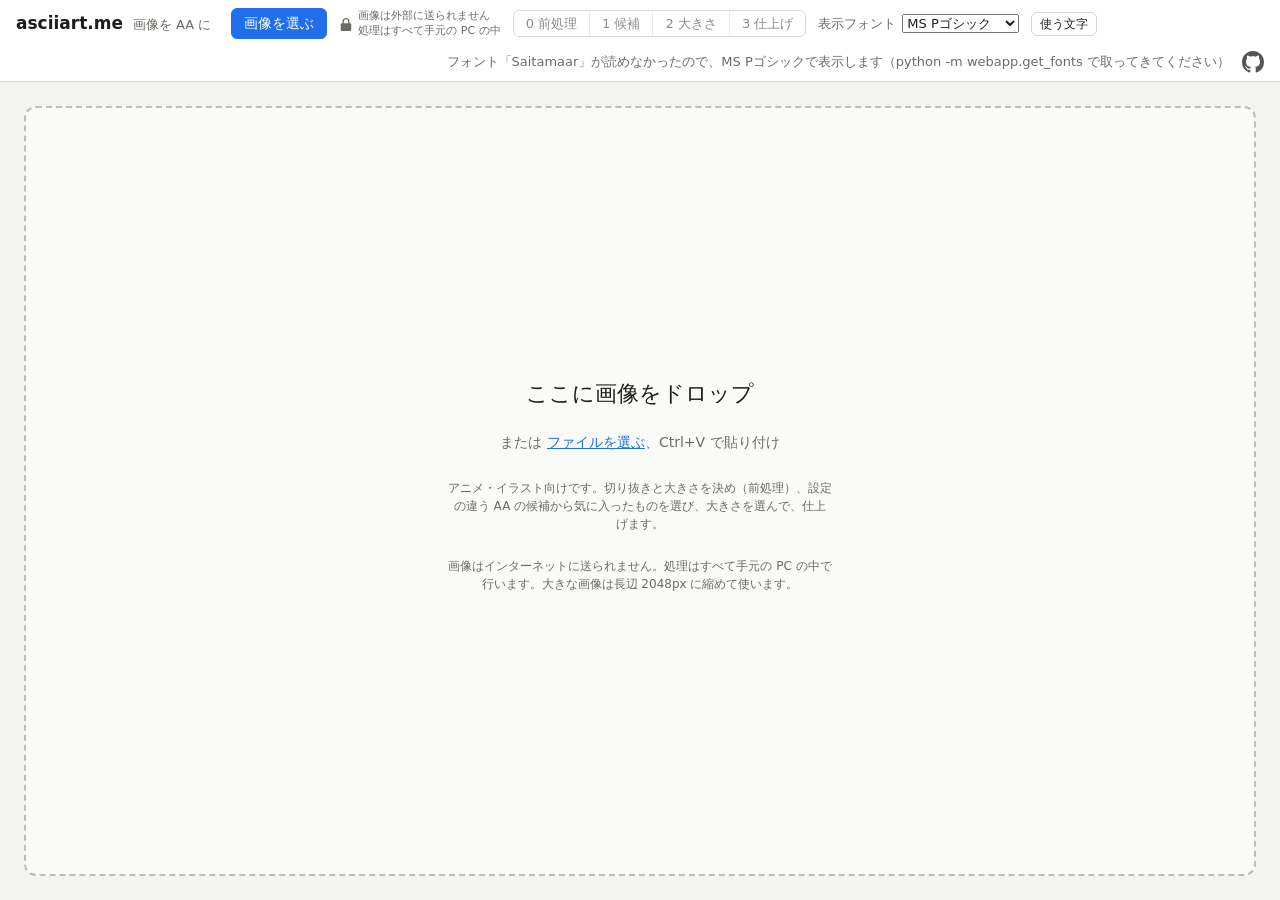
==== webapp/static/index.html @ 018ccbd8 "Add the web app and run the line-art models with ONNX webapp/ is a local browser front end for aame:" ====
<!DOCTYPE html>
<html lang="ja">
<head>
<meta charset="UTF-8">
<meta name="viewport" content="width=device-width, initial-scale=1">
<title>asciiart.me</title>
<link rel="stylesheet" href="style.css">
<script type="module" src="app.js"></script>
</head>
<body>
<header class="top">
  <h1>asciiart.me <small>画像を AA に</small></h1>
  <button id="pick" class="primary">画像を選ぶ</button>
  <span class="localnote" title="画像は、この PC で動いているこのアプリのサーバーにだけ渡します。インターネットには送りません。">
    <svg viewBox="0 0 16 16" aria-hidden="true"><path d="M4 7V5a4 4 0 0 1 8 0v2h.5A1.5 1.5 0 0 1 14 8.5v6a1.5 1.5 0 0 1-1.5 1.5h-9A1.5 1.5 0 0 1 2 14.5v-6A1.5 1.5 0 0 1 3.5 7H4Zm1.5 0h5V5a2.5 2.5 0 0 0-5 0v2Z"/></svg>
    <span>画像は外部に送られません<br>処理はすべて手元の PC の中</span>
  </span>
  <input id="file" type="file" accept="image/*" hidden>
  <nav class="steps" id="steps" aria-label="手順">
    <button data-step="prep" disabled>0 前処理</button><button data-step="presets" disabled>1 候補</button><button data-step="scales" disabled>2 大きさ</button><button data-step="edit" disabled>3 仕上げ</button>
  </nav>
  <label class="fontsel" title="AA を表示するフォント。書き出す PNG もこのフォントで描きます">表示フォント <select id="font"></select></label>
  <button id="dictBtn" class="ghost small dictbtn">使う文字</button>
  <span id="status" class="status" role="status"></span>
  <a class="github" href="https://github.com/yano/asciiart.me" target="_blank" rel="noopener" title="GitHub のリポジトリ" aria-label="GitHub のリポジトリ">
    <svg viewBox="0 0 16 16" aria-hidden="true"><path d="M8 0c4.42 0 8 3.58 8 8a8.013 8.013 0 0 1-5.45 7.59c-.4.08-.55-.17-.55-.38 0-.27.01-1.13.01-2.2 0-.75-.25-1.23-.54-1.48 1.78-.2 3.65-.88 3.65-3.95 0-.88-.31-1.59-.82-2.15.08-.2.36-1.02-.08-2.12 0 0-.67-.22-2.2.82-.64-.18-1.32-.27-2-.27-.68 0-1.36.09-2 .27-1.53-1.03-2.2-.82-2.2-.82-.44 1.1-.16 1.92-.08 2.12-.51.56-.82 1.28-.82 2.15 0 3.06 1.86 3.75 3.64 3.95-.23.2-.44.55-.51 1.07-.46.21-1.61.55-2.33-.66-.15-.24-.6-.83-1.23-.82-.67.01-.27.38.01.53.34.19.73.9.82 1.13.16.45.68 1.31 2.69.94 0 .67.01 1.3.01 1.49 0 .21-.15.45-.55.38A7.995 7.995 0 0 1 0 8c0-4.42 3.58-8 8-8Z"/></svg>
  </a>
</header>

<main>
  <!-- 画像を入れる前 -->
  <section id="welcome" class="welcome">
    <div class="drop" id="drop">
      <p class="big">ここに画像をドロップ</p>
      <p>または <button id="pick2" class="link">ファイルを選ぶ</button>、Ctrl+V で貼り付け</p>
      <p class="small">アニメ・イラスト向けです。切り抜きと大きさを決め（前処理）、設定の違う AA の候補から気に入ったものを選び、大きさを選んで、仕上げます。</p>
      <p class="small">画像はインターネットに送られません。処理はすべて手元の PC の中で行います。大きな画像は長辺 2048px に縮めて使います。</p>
    </div>
  </section>

  <!-- 0. 前処理 -->
  <section id="prepView" class="prepview" hidden>
    <div class="pickbar">
      <b>0. 前処理</b>
      <span class="lead">切り抜きと AA の大きさを決め、線の太さを確かめます。</span>
      <span class="spacer"></span>
      <label class="check" title="次に画像を入れたときは、すぐに候補を作ります（上の「0 前処理」でいつでも戻れます）"><input id="prepSkipNext" type="checkbox"> 次から飛ばす</label>
      <button id="prepSkip" class="ghost">前処理をしないで進む</button>
      <button id="prepGo" class="primary">この設定で候補を作る</button>
    </div>
    <div class="prepbody">
      <div class="cropwrap" id="cropWrap">
        <div class="cropstage" id="cropStage">
          <canvas id="cropCanvas"></canvas>
          <div class="cropshade"></div><div class="cropshade"></div><div class="cropshade"></div><div class="cropshade"></div>
          <div id="cropBox" class="cropbox"><span id="cropLabel" class="croplabel"></span></div>
          <div id="cropView" class="cropview" hidden></div>
        </div>
      </div>
      <div class="preploupe">
        <div class="loupebar">
          <b>等倍で確かめる</b>
          <span class="seg" id="prepShow" role="radiogroup" aria-label="表示するもの"><button data-v="image">画像</button><button data-v="lineart">線画</button></span>
          <span class="seg" id="prepZoom" role="radiogroup" aria-label="拡大"><button data-v="1">等倍</button><button data-v="2">2倍</button></span>
          <span id="prepState" class="muted"></span>
        </div>
        <div class="lwrap" id="prepWrap"><canvas id="prepCanvas" class="lcanvas"></canvas><div id="prepWait" class="lwait" hidden></div></div>
      </div>
      <aside class="panel preppanel">
        <section>
          <h2>切り抜き</h2>
          <p class="note">左の画像をドラッグすると、その範囲を切り抜きます。枠の中をドラッグすると枠が動きます。</p>
          <div class="row buttons"><button id="cropReset" class="ghost">切り抜かない</button><span id="cropInfo" class="muted"></span></div>
        </section>
        <section>
          <h2>大きさ</h2>
          <div class="row">
            <label class="label" for="prepLong">AA の長辺</label>
            <input id="prepLong" type="range" min="300" max="2048" step="4">
            <output for="prepLong"></output>
          </div>
          <p class="note" id="sizeInfo"></p>
          <div class="row buttons"><button id="longAuto" class="ghost">いつもの大きさ（長辺 800px まで）</button></div>
        </section>
        <section>
          <h2>線の太さ</h2>
          <div id="strokeInfo" class="strokeinfo"></div>
          <div class="row">
            <label class="label" for="prepDelta">太さを変える</label>
            <input id="prepDelta" type="range" min="-3" max="3" step="0.5" value="0">
            <output for="prepDelta"></output>
          </div>
          <div class="row buttons"><button id="deltaAuto" class="ghost">おすすめにする</button><button id="deltaZero" class="ghost">変えない</button></div>
          <p class="note">太すぎる線は AA で二重線になりやすく、細すぎる線は拾えないことがあります。太さは、明るい所・暗い所を広げて変えます（新しい線は描きません）。「線画」で、当てはめに使う線を確かめられます。</p>
        </section>
      </aside>
    </div>
  </section>

  <!-- 1. 候補を選ぶ / 2. 大きさを選ぶ -->
  <section id="pickView" class="pickview" hidden>
    <div class="pickbar">
      <b id="pickTitle"></b>
      <span id="pickLead" class="lead"></span>
      <span class="spacer"></span>
      <span id="scaleButtons" class="row buttons" hidden>
        <button id="smaller" class="ghost">もっと小さく</button><button id="larger" class="ghost">もっと大きく</button>
      </span>
    </div>
    <div id="compare"></div>
    <p class="keys">図の上にマウス: その所を右に等倍で表示 ／ 図を押す: 位置を止める（もう一度押すと解除）／ 右の表示をつかんで動かす ／ ← →: 候補を切り替え ／ Enter: これにする</p>
  </section>

  <!-- 3. 仕上げ -->
  <section id="edit" class="edit" hidden>
    <div class="viewer">
      <div class="viewbar">
        <label>もとの候補 <select id="base"></select></label>
        <span id="scaleInfo" class="muted"></span>
        <span class="sep"></span>
        <span class="seg" id="under" role="radiogroup" aria-label="下絵">
          <button data-v="none">下絵なし</button><button data-v="source">元の画像</button><button data-v="lineart">線画</button>
        </span>
        <input id="underOpacity" type="range" min="0.05" max="1" step="0.05" value="0.15" title="下絵の濃さ">
        <span class="sep"></span>
        <span class="seg" id="zoom" role="radiogroup" aria-label="表示の大きさ">
          <button data-v="fit">全体</button><button data-v="1">等倍</button><button data-v="2">2倍</button>
        </span>
        <span class="sep"></span>
        <button id="prev" class="ghost" disabled title="押している間、作り直す前の AA を表示します">前の結果</button>
      </div>
      <div class="stage-wrap" id="stageWrap">
        <div class="stage" id="stage">
          <canvas id="underCanvas" class="layer"></canvas>
          <canvas id="lineCanvas" class="layer lines" hidden></canvas>
          <canvas id="aaCanvas" class="layer"></canvas>
          <div id="marks" class="marks"></div>
          <div id="rowHover" class="rowband hover" hidden></div>
          <div id="rowPick" class="rowband pick" hidden></div>
          <canvas id="paintCanvas" class="layer paint"></canvas>
          <canvas id="strokeCanvas" class="layer stroke"></canvas>
          <div id="brush" class="brush" hidden></div>
        </div>
        <div id="busy" class="busy" hidden>作り直しています…</div>
      </div>
      <details class="textbox" id="textBox">
        <summary>テキスト（ここで直接直せます）</summary>
        <div class="textinfo" id="textInfo"></div>
        <textarea id="text" spellcheck="false" autocomplete="off"></textarea>
      </details>
    </div>

    <aside class="panel">
      <section>
        <h2>調整</h2>
        <div class="row">
          <span class="label">方式</span>
          <span class="seg" id="mode">
            <button data-v="v2">標準</button><button data-v="v1">高密度（太い線）</button>
          </span>
        </div>
        <div class="row v2only">
          <label class="label" for="lam">描き込み</label>
          <input id="lam" type="range" min="1" max="3.5" step="0.1">
          <output for="lam"></output>
        </div>
        <div class="row v2only">
          <label class="label" for="face_gain">顔の描き込み</label>
          <input id="face_gain" type="range" min="1" max="4" step="0.25">
          <output for="face_gain"></output>
        </div>
        <div class="row">
          <span class="label">色の境界</span>
          <span class="seg" id="color">
            <button data-v="">なし</button><button data-v="face">顔</button><button data-v="all">全体</button>
          </span>
        </div>
        <div class="row v2only">
          <span class="label">黒い面</span>
          <span class="seg" id="fill">
            <button data-v="">なし</button><button data-v="face">顔</button><button data-v="all">全体</button>
          </span>
        </div>
        <div class="row v2only fillonly">
          <label class="label" for="fill_gain">面の濃さ</label>
          <input id="fill_gain" type="range" min="0.2" max="1.2" step="0.05">
          <output for="fill_gain"></output>
        </div>
        <p class="note" id="modeNote" hidden>高密度は線を太らせて当てはめます。描き込み・顔・黒い面・塗りは使いません。</p>
        <button id="reset" class="ghost">候補の設定に戻す</button>
      </section>

      <section>
        <h2>手直し</h2>
        <div class="tools" id="tool" role="radiogroup" aria-label="手直しの道具">
          <div class="toolrow"><span class="tlabel"></span><span class="seg"><button data-v="none">見るだけ</button><button data-v="row">行を直す</button></span></div>
          <div class="toolrow"><span class="tlabel">描き込み</span><span class="seg"><button data-v="more" class="v2tool">増やす</button><button data-v="less" class="v2tool">減らす</button></span></div>
          <div class="toolrow"><span class="tlabel">線画</span><span class="seg"><button data-v="erase">線を消す</button><button data-v="draw">線を描き足す</button></span></div>
        </div>

        <div id="rowPanel" hidden>
          <p class="note" id="rowHint">AA の行を押すと、その行の別の候補が出ます。候補にマウスを置くと AA の中で差し替えて見せます。押して選び、「確定」で差し替えます（↑↓ で選ぶ、Enter で確定、Esc でやめる）。</p>
          <div id="rowHead" class="rowhead" hidden>
            <b id="rowTitle"></b>
            <span class="spacer"></span>
            <button id="rowApply" class="primary" disabled>確定</button>
            <button id="rowCancel" class="ghost">やめる</button>
          </div>
          <div id="rowList" class="rowlist"></div>
        </div>

        <p id="linePanel" class="note" hidden>AA の下に、当てはめに使う線（赤）を出しています。<span id="lineWhat"></span></p>
        <p id="paintPanel" class="note" hidden>AA の上を塗ると、その所の描き込みが<span id="paintWhat">増え</span>、すぐに作り直します。同じ所を塗り重ねるほど強く効きます（4 回まで）。ブラシの大きさは AA の 1 行ぶん弱です。</p>

        <div class="row buttons undorow">
          <button id="undo" class="ghost" title="Ctrl+Z" disabled>1つ戻す</button>
          <button id="redo" class="ghost" title="Ctrl+Y" disabled>やり直す</button>
        </div>
        <div class="row buttons">
          <button id="clearAll" class="ghost" disabled>手直しを全て取り消す</button>
        </div>
        <p class="note" id="fixedNote"></p>
      </section>

      <section>
        <h2>書き出す</h2>
        <div class="row buttons">
          <button id="copy" class="primary">テキストをコピー</button>
        </div>
        <div class="row buttons">
          <button id="saveTxt">.txt</button>
          <button id="savePng">PNG</button>
        </div>
        <div class="row buttons">
          <button id="saveHtml" title="MS Pゴシックで表示する .html（ブラウザのズームが 100% のときに、AA の文字の位置が合います）">.html</button>
          <button id="saveHtmlFont">.html（フォント埋め込み）</button>
        </div>
        <p class="note" id="htmlNote"></p>
        <p class="note" id="info"></p>
      </section>
    </aside>
  </section>
</main>

<!-- 使う文字（辞書から外す文字を選ぶ） -->
<dialog id="dictDialog" class="dict" aria-labelledby="dictTitle">
  <form method="dialog" class="dictform">
    <div class="dicthead">
      <b id="dictTitle">使う文字</b>
      <span id="dictCount" class="muted"></span>
      <span class="spacer"></span>
      <button value="cancel" class="ghost">閉じる</button>
    </div>
    <p class="note">文字を押すと、使う・使わないが切り替わります。外した文字（薄い赤）は AA に使いません（候補、大きさ、仕上げ、行の候補のすべて）。線の上に丸い文字が当たるときなどに外してください。選んだ文字はこのブラウザで覚えます。</p>
    <div id="dictBody" class="dictbody"></div>
    <div class="dictfoot">
      <button type="button" id="dictAll" class="ghost">すべて使う</button>
      <span class="spacer"></span>
      <button value="cancel" class="ghost">やめる</button>
      <button value="ok" id="dictOk" class="primary">この文字で作り直す</button>
    </div>
  </form>
</dialog>
</body>
</html>
---- webapp/static/style.css ----
:root {
  --bg: #f3f3f1;
  --panel: #ffffff;
  --line: #d8d8d4;
  --text: #1d1d1b;
  --muted: #6b6b66;
  --accent: #1f6feb;
  --accent-soft: #e6efff;
  --more: rgba(255, 120, 0, 0.38);
  --less: rgba(40, 110, 255, 0.38);
  --radius: 6px;
}

* { box-sizing: border-box; }

html, body { height: 100%; }

body {
  margin: 0;
  background: var(--bg);
  color: var(--text);
  font: 14px/1.5 system-ui, -apple-system, "Segoe UI", "Hiragino Sans", "Yu Gothic UI", "Meiryo", sans-serif;
  display: flex;
  flex-direction: column;
}

button {
  font: inherit;
  border: 1px solid var(--line);
  background: #fff;
  color: var(--text);
  padding: 4px 12px;
  border-radius: var(--radius);
  cursor: pointer;
}
button:hover { border-color: #aaa; }
button:disabled { opacity: 0.5; cursor: default; }
button.primary { background: var(--accent); border-color: var(--accent); color: #fff; }
button.primary:hover { filter: brightness(1.08); }
button.ghost { background: transparent; }
button.held { background: var(--text); color: #fff; }
button.link { border: none; padding: 0; color: var(--accent); background: none; text-decoration: underline; }

/* 上の帯 */
.top {
  display: flex;
  align-items: center;
  gap: 12px;
  padding: 8px 16px;
  background: var(--panel);
  border-bottom: 1px solid var(--line);
  flex-wrap: wrap;
}
.top h1 { font-size: 17px; margin: 0 8px 0 0; }
.top h1 small { font-weight: normal; color: var(--muted); font-size: 13px; margin-left: 4px; }
.hint { color: var(--muted); font-size: 12px; }
.status { margin-left: auto; color: var(--muted); font-size: 13px; }
.localnote { display: flex; align-items: center; gap: 5px; color: var(--muted); font-size: 11px; line-height: 1.3; }
.localnote svg { width: 14px; height: 14px; fill: currentColor; flex: none; }
.github { display: flex; color: var(--text); opacity: 0.75; }
.github:hover { opacity: 1; }
.github svg { width: 22px; height: 22px; fill: currentColor; }
.status.error { color: #c62828; }

main { flex: 1; min-height: 0; display: flex; flex-direction: column; }
[hidden] { display: none !important; }

/* 画像を入れる前 */
.welcome { flex: 1; display: flex; padding: 24px; }
.drop {
  flex: 1;
  border: 2px dashed #bdbdb7;
  border-radius: 12px;
  display: flex;
  flex-direction: column;
  align-items: center;
  justify-content: center;
  text-align: center;
  color: var(--muted);
  background: #fafaf8;
}
.drop .big { font-size: 22px; color: var(--text); margin: 0 0 8px; }
.drop .small { font-size: 12px; max-width: 32em; }
body.dragging .drop, body.dragging .stage-wrap { border-color: var(--accent); background: var(--accent-soft); }

/* 手順と表示フォント */
.steps { display: inline-flex; border: 1px solid var(--line); border-radius: var(--radius); overflow: hidden; }
.steps button { border: none; border-radius: 0; padding: 3px 12px; font-size: 13px; }
.steps button + button { border-left: 1px solid var(--line); }
.steps button.current { background: var(--text); color: #fff; opacity: 1; }
.fontsel { font-size: 13px; color: var(--muted); display: flex; align-items: center; gap: 6px; }
.fontsel select { font: inherit; color: var(--text); }
.spacer { flex: 1; }
.muted { color: var(--muted); font-size: 13px; }

/* 1. 候補を選ぶ / 2. 大きさを選ぶ */
.pickview { flex: 1; min-height: 0; display: flex; flex-direction: column; }
.pickbar {
  display: flex; align-items: center; gap: 10px; flex-wrap: wrap;
  padding: 8px 16px; background: var(--panel); border-bottom: 1px solid var(--line);
}
.pickbar b { font-size: 15px; }
.lead { color: var(--muted); font-size: 13px; }
.keys { margin: 0; padding: 4px 16px 6px; color: var(--muted); font-size: 12px; background: var(--panel); border-top: 1px solid var(--line); }

.compare { flex: 1; min-height: 0; display: flex; gap: 0; }
.compare .thumbs {
  width: 452px; flex: none; overflow: auto; padding: 12px;
  display: grid; grid-template-columns: repeat(2, minmax(0, 1fr)); gap: 12px; align-content: start;
  border-right: 1px solid var(--line);
}
.ccard {
  background: var(--panel); border: 1px solid var(--line); border-radius: var(--radius);
  padding: 6px; display: flex; flex-direction: column; gap: 4px; min-width: 0;
}
.ccard.active { border-color: var(--accent); box-shadow: 0 0 0 2px var(--accent-soft); }
.chead { display: flex; align-items: baseline; gap: 6px; }
.cname { font-weight: 600; font-size: 13px; }
.ctime { margin-left: auto; font-size: 11px; color: var(--muted); }
.cnote { font-size: 11px; color: var(--muted); line-height: 1.35; min-height: 2.7em; }
.cthumb { position: relative; background: #fff; cursor: crosshair; box-shadow: 0 0 0 1px var(--line); }
.cthumb canvas { display: block; width: 100%; }
.cview { position: absolute; border: 1px dashed rgba(31, 111, 235, 0.9); pointer-events: none; }
.compare.pinned .cview { border-style: solid; border-width: 2px; }
.cwait {
  position: absolute; inset: 0; display: flex; align-items: center; justify-content: center;
  color: var(--muted); font-size: 12px; background: rgba(255, 255, 255, 0.75); min-height: 80px;
}
.cgo { font-size: 12px; padding: 2px 8px; align-self: flex-end; }

.loupe { flex: 1; min-width: 0; display: flex; flex-direction: column; }
.loupebar {
  display: flex; align-items: center; gap: 10px; flex-wrap: wrap;
  padding: 6px 12px; border-bottom: 1px solid var(--line); background: var(--panel);
}
.loupebar .lnote { color: var(--muted); font-size: 12px; }
.loupebar .lpin { font-size: 12px; padding: 1px 8px; border-color: var(--accent); color: var(--accent); }
.lwrap { position: relative; flex: 1; min-height: 0; overflow: hidden; background: #fff; }
.lcanvas { display: block; cursor: grab; touch-action: none; }
.lcanvas:active { cursor: grabbing; }
.lwait {
  position: absolute; inset: 0; display: flex; align-items: center; justify-content: center;
  color: var(--muted); background: rgba(255, 255, 255, 0.7);
}

/* 0. 前処理 */
.prepview { flex: 1; min-height: 0; display: flex; flex-direction: column; }
.prepbody { flex: 1; min-height: 0; display: flex; }
.cropwrap {
  flex: 1; min-width: 0; position: relative; overflow: hidden; padding: 16px;
  display: flex; align-items: center; justify-content: center; border-right: 1px solid var(--line);
}
.cropstage { position: relative; cursor: crosshair; touch-action: none; overflow: hidden; box-shadow: 0 0 0 1px var(--line); }
.cropstage canvas { display: block; }
.cropbox { position: absolute; pointer-events: none; outline: 2px solid var(--accent); }
.cropstage.full .cropbox { outline: none; }
.cropshade { position: absolute; pointer-events: none; background: rgba(20, 20, 20, 0.45); }
.cropstage.full .cropshade { display: none; }
.croplabel {
  position: absolute; left: 0; top: 0; white-space: nowrap;
  font-size: 11px; color: #fff; background: var(--accent); padding: 0 4px; border-radius: 3px;
}
.cropstage.full .croplabel { display: none; }
.cropview { position: absolute; pointer-events: none; border: 1px dashed rgba(255, 255, 255, 0.95); outline: 1px dashed rgba(0, 0, 0, 0.6); }
.preploupe { flex: 1; min-width: 0; display: flex; flex-direction: column; }
.preploupe .lcanvas { cursor: default; }
.preppanel { width: 300px; }
.strokeinfo { font-size: 13px; margin: 2px 0 6px; }
.strokeinfo .badge {
  display: inline-block; font-size: 12px; padding: 0 6px; border-radius: 3px; margin-left: 4px;
  background: #e8f5e9; color: #1b5e20;
}
.strokeinfo .badge.thick, .strokeinfo .badge.thin { background: #fff3e0; color: #b04a00; }
.strokeinfo .badge.none { background: #eee; color: var(--muted); }
.strokeinfo .warn { color: #b04a00; font-size: 12px; margin: 4px 0 0; }

/* 調整と仕上げ */
.edit { flex: 1; min-height: 0; display: flex; }
.viewer { flex: 1; min-width: 0; display: flex; flex-direction: column; }
.viewbar {
  display: flex; align-items: center; gap: 8px; flex-wrap: wrap;
  padding: 6px 12px; border-bottom: 1px solid var(--line); background: var(--panel);
}
.viewbar .sep { width: 1px; height: 20px; background: var(--line); }
.viewbar select { font: inherit; }
.stage-wrap {
  position: relative;
  flex: 1;
  min-height: 0;
  overflow: auto;
  padding: 16px;
  border: 2px solid transparent;
}
.stage { position: relative; background: #fff; margin: 0 auto; box-shadow: 0 0 0 1px var(--line); }
.layer { position: absolute; left: 0; top: 0; }
.stage.pixelated .layer { image-rendering: pixelated; }
/* 塗り: 段階ごとの濃さは画素ごとに描く。塗っている途中の線は .stroke に描く */
.paint { touch-action: none; pointer-events: none; }
.stroke { pointer-events: none; opacity: 0.35; }
.stage.painting .paint { cursor: none; }
.stage.drawing .paint { cursor: crosshair; }
.lines { pointer-events: none; opacity: 0.6; }
.stage.rowtool .paint { cursor: pointer; }
.marks { position: absolute; left: -9px; top: 0; width: 5px; height: 100%; pointer-events: none; }
.mark { position: absolute; left: 0; width: 5px; background: #e8730c; border-radius: 2px; }
.rowband { position: absolute; left: 0; right: 0; pointer-events: none; }
/* マウスを置いた行は枠つき。選んだ行は直した結果が見えるように枠なしの薄い色だけ（2026-11-15 の感想） */
.rowband.hover { background: rgba(31, 111, 235, 0.12); box-shadow: inset 0 0 0 1px rgba(31, 111, 235, 0.7); }
.rowband.pick { background: rgba(31, 111, 235, 0.08); }
.brush {
  position: absolute; pointer-events: none; border-radius: 50%;
  border: 1px solid rgba(0, 0, 0, 0.7); box-shadow: 0 0 0 1px rgba(255, 255, 255, 0.8);
}
.busy {
  position: absolute; top: 12px; right: 20px;
  background: rgba(29, 29, 27, 0.85); color: #fff; padding: 4px 10px; border-radius: var(--radius);
  font-size: 12px;
}
.textbox { border-top: 1px solid var(--line); background: var(--panel); }
.textbox summary { padding: 4px 12px; cursor: pointer; color: var(--muted); }
.textinfo { padding: 2px 12px 4px; font-size: 12px; color: var(--muted); }
.textbox textarea {
  display: block; width: 100%; height: 220px; border: none; border-top: 1px solid var(--line);
  padding: 8px 12px; resize: vertical; white-space: pre; overflow: auto;
  font-family: "ＭＳ Ｐゴシック", "MS PGothic", "Saitamaar", monospace; font-size: 16px; line-height: 18px;
}

.panel {
  width: 320px; flex: none; overflow: auto;
  background: var(--panel); border-left: 1px solid var(--line); padding: 4px 14px 16px;
}
.panel section { padding: 10px 0 12px; border-bottom: 1px solid var(--line); }
.panel section:last-child { border-bottom: none; }
.panel h2 { font-size: 13px; margin: 0 0 8px; }
.row { display: flex; align-items: center; gap: 8px; margin: 6px 0; }
.row .label { width: 6.5em; flex: none; color: var(--muted); font-size: 13px; }
.row input[type=range] { flex: 1; min-width: 0; }
.row output { width: 3em; text-align: right; font-variant-numeric: tabular-nums; font-size: 13px; }
.row.buttons { flex-wrap: wrap; }
.note { font-size: 12px; color: var(--muted); margin: 6px 0; }
.check { display: flex; align-items: center; gap: 4px; font-size: 13px; }

.seg { display: inline-flex; border: 1px solid var(--line); border-radius: var(--radius); overflow: hidden; }
.seg button { border: none; border-radius: 0; padding: 3px 10px; font-size: 13px; }
.seg button + button { border-left: 1px solid var(--line); }
.seg button[aria-checked=true] { background: var(--accent); color: #fff; }
/* 手直しの道具（見る・行 / 描き込み / 線画 の3段。全体で1つの選択） */
.tools { display: flex; flex-direction: column; gap: 5px; margin: 6px 0; }
.toolrow { display: flex; align-items: center; gap: 8px; }
.tlabel { width: 4.5em; flex: none; color: var(--muted); font-size: 12px; }
.tools .seg button { padding: 3px 9px; }
.tools button[data-v=more][aria-checked=true] { background: #e8730c; }
.tools button[data-v=less][aria-checked=true] { background: #2b6de0; }
.tools button[data-v=erase][aria-checked=true] { background: #5f5f5a; }
.tools button[data-v=draw][aria-checked=true] { background: #0a9a48; }

/* 行を直す */
.rowhead { display: flex; align-items: center; gap: 6px; margin: 4px 0 6px; }
.rowlist { display: flex; flex-direction: column; gap: 3px; max-height: 52vh; overflow: auto; }
.rgroup { font-size: 11px; color: var(--muted); margin: 6px 0 0; }
.ropt {
  display: flex; flex-direction: column; align-items: stretch; gap: 2px;
  padding: 3px; text-align: left; border-radius: 4px; background: #fff;
}
.ropt:hover { border-color: var(--accent); }
.ropt.picked { border-color: var(--accent); box-shadow: 0 0 0 2px var(--accent-soft); background: var(--accent-soft); }
.rlabel { font-size: 12px; }
.ropt canvas { display: block; image-rendering: pixelated; background: #fff; }

@media (max-width: 900px) {
  .edit { flex-direction: column; }
  .panel { width: auto; border-left: none; border-top: 1px solid var(--line); }
  .compare, .prepbody { flex-direction: column; }
  .cropwrap { min-height: 40vh; border-right: none; border-bottom: 1px solid var(--line); }
  .preploupe .lwrap { min-height: 40vh; }
  .preppanel { width: auto; }
  .compare .thumbs { width: auto; max-height: 45vh; border-right: none; border-bottom: 1px solid var(--line); }
  .lwrap { min-height: 50vh; }
}

/* 使う文字 */
button.small { padding: 2px 8px; font-size: 12px; }
.dictbtn.on { border-color: #c0392b; color: #c0392b; }
.dict { width: min(1100px, calc(100vw - 32px)); max-height: calc(100vh - 48px); padding: 0; border: 1px solid var(--line); border-radius: 8px; }
.dict::backdrop { background: rgba(0, 0, 0, 0.35); }
.dictform { display: flex; flex-direction: column; max-height: calc(100vh - 50px); }
.dicthead, .dictfoot { display: flex; align-items: center; gap: 10px; padding: 10px 16px; }
.dicthead { border-bottom: 1px solid var(--line); }
.dictfoot { border-top: 1px solid var(--line); }
.dictform > .note { padding: 0 16px; }
.dictbody { overflow: auto; padding: 0 16px 12px; }
.dictsec { margin: 10px 0 14px; }
.dicthead2 { display: flex; align-items: center; gap: 10px; margin-bottom: 6px; font-size: 13px; }
.ggrid { display: flex; flex-wrap: wrap; gap: 4px; }
.gcell {
  position: relative; display: flex; flex-direction: column; align-items: center; justify-content: center;
  min-width: 40px; height: 48px; padding: 2px 4px; background: #fff;
}
.gcell .gimg { image-rendering: pixelated; }
.gcell .gcount { font-size: 10px; color: var(--muted); line-height: 1; }
.gcell.off { background: #fde4e1; border-color: #e8a49c; }
.gcell.off .gimg { opacity: 0.3; }
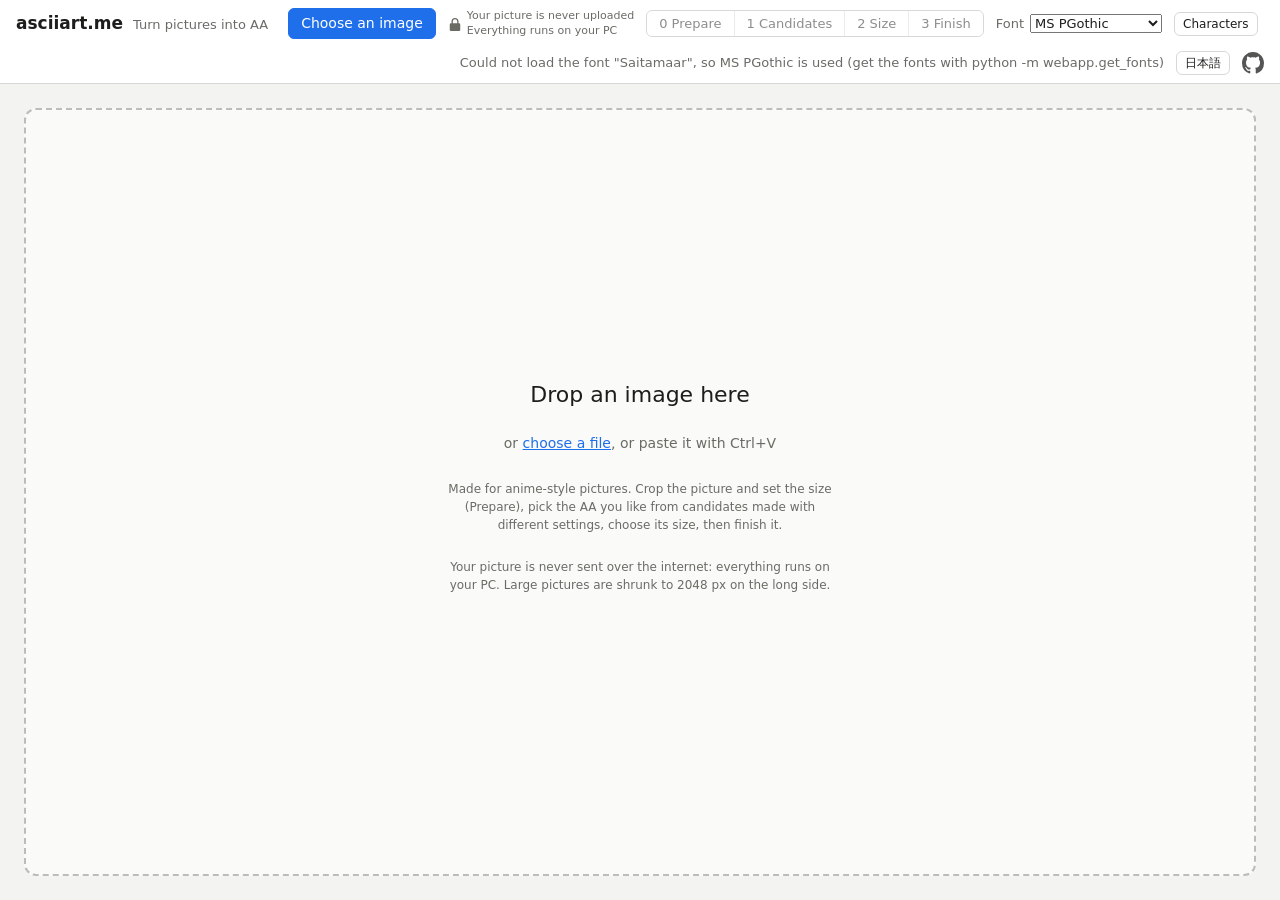
==== commit 6b0b529f: "Web app in Japanese and English The page follows the browser's language (Japanese for ja, English ot" ====
--- a/webapp/static/index.html
+++ b/webapp/static/index.html
@@ -5,6 +5,20 @@
 <meta name="viewport" content="width=device-width, initial-scale=1">
 <title>asciiart.me</title>
 <link rel="stylesheet" href="style.css">
+<script>
+// 英語で表示するときは、i18n.js が訳し終えるまで隠す（日本語が一瞬見えないように。決め方は i18n.js の detect と同じ）
+(function () {
+  var q = new URLSearchParams(location.search).get("lang"), s = null;
+  try { s = localStorage.getItem("aame.lang"); } catch (e) {}
+  var l = q === "ja" || q === "en" ? q : s === "ja" || s === "en" ? s
+    : (navigator.languages || [navigator.language]).some(function (x) { return /^ja\b/i.test(x || ""); }) ? "ja" : "en";
+  if (l === "ja") return;
+  var c = document.documentElement.classList;
+  c.add("i18n-wait");
+  setTimeout(function () { c.remove("i18n-wait"); }, 2000);
+})();
+</script>
+<script type="module" src="i18n.js"></script>
 <script type="module" src="app.js"></script>
 </head>
 <body>
@@ -15,6 +29,7 @@
     <svg viewBox="0 0 16 16" aria-hidden="true"><path d="M4 7V5a4 4 0 0 1 8 0v2h.5A1.5 1.5 0 0 1 14 8.5v6a1.5 1.5 0 0 1-1.5 1.5h-9A1.5 1.5 0 0 1 2 14.5v-6A1.5 1.5 0 0 1 3.5 7H4Zm1.5 0h5V5a2.5 2.5 0 0 0-5 0v2Z"/></svg>
     <span>画像は外部に送られません<br>処理はすべて手元の PC の中</span>
   </span>
+  <span id="device" class="device" hidden></span>
   <input id="file" type="file" accept="image/*" hidden>
   <nav class="steps" id="steps" aria-label="手順">
     <button data-step="prep" disabled>0 前処理</button><button data-step="presets" disabled>1 候補</button><button data-step="scales" disabled>2 大きさ</button><button data-step="edit" disabled>3 仕上げ</button>
@@ -22,6 +37,7 @@
   <label class="fontsel" title="AA を表示するフォント。書き出す PNG もこのフォントで描きます">表示フォント <select id="font"></select></label>
   <button id="dictBtn" class="ghost small dictbtn">使う文字</button>
   <span id="status" class="status" role="status"></span>
+  <button id="langBtn" class="ghost small langbtn" title="Language / 言語"></button>
   <a class="github" href="https://github.com/yano/asciiart.me" target="_blank" rel="noopener" title="GitHub のリポジトリ" aria-label="GitHub のリポジトリ">
     <svg viewBox="0 0 16 16" aria-hidden="true"><path d="M8 0c4.42 0 8 3.58 8 8a8.013 8.013 0 0 1-5.45 7.59c-.4.08-.55-.17-.55-.38 0-.27.01-1.13.01-2.2 0-.75-.25-1.23-.54-1.48 1.78-.2 3.65-.88 3.65-3.95 0-.88-.31-1.59-.82-2.15.08-.2.36-1.02-.08-2.12 0 0-.67-.22-2.2.82-.64-.18-1.32-.27-2-.27-.68 0-1.36.09-2 .27-1.53-1.03-2.2-.82-2.2-.82-.44 1.1-.16 1.92-.08 2.12-.51.56-.82 1.28-.82 2.15 0 3.06 1.86 3.75 3.64 3.95-.23.2-.44.55-.51 1.07-.46.21-1.61.55-2.33-.66-.15-.24-.6-.83-1.23-.82-.67.01-.27.38.01.53.34.19.73.9.82 1.13.16.45.68 1.31 2.69.94 0 .67.01 1.3.01 1.49 0 .21-.15.45-.55.38A7.995 7.995 0 0 1 0 8c0-4.42 3.58-8 8-8Z"/></svg>
   </a>
@@ -71,6 +87,14 @@
           <h2>切り抜き</h2>
           <p class="note">左の画像をドラッグすると、その範囲を切り抜きます。枠の中をドラッグすると枠が動きます。</p>
           <div class="row buttons"><button id="cropReset" class="ghost">切り抜かない</button><span id="cropInfo" class="muted"></span></div>
+        </section>
+        <section>
+          <h2>背景</h2>
+          <div class="row">
+            <span class="label">背景</span>
+            <span class="seg" id="prepBg" role="radiogroup" aria-label="背景"><button data-v="keep">残す</button><button data-v="remove">消す（白くする）</button></span>
+          </div>
+          <p class="note" id="bgNote">人物などを残して、背景を白にします（アニメ絵向けのモデル isnet-anime。写真にもある程度効きます）。背景の線が AA に出なくなります。</p>
         </section>
         <section>
           <h2>大きさ</h2>
@@ -124,7 +148,7 @@
         <input id="underOpacity" type="range" min="0.05" max="1" step="0.05" value="0.15" title="下絵の濃さ">
         <span class="sep"></span>
         <span class="seg" id="zoom" role="radiogroup" aria-label="表示の大きさ">
-          <button data-v="fit">全体</button><button data-v="1">等倍</button><button data-v="2">2倍</button>
+          <button data-v="fit" data-i18n="全体（表示の大きさ）">全体</button><button data-v="1">等倍</button><button data-v="2">2倍</button>
         </span>
         <span class="sep"></span>
         <button id="prev" class="ghost" disabled title="押している間、作り直す前の AA を表示します">前の結果</button>
@@ -210,7 +234,7 @@
         </div>
 
         <p id="linePanel" class="note" hidden>AA の下に、当てはめに使う線（赤）を出しています。<span id="lineWhat"></span></p>
-        <p id="paintPanel" class="note" hidden>AA の上を塗ると、その所の描き込みが<span id="paintWhat">増え</span>、すぐに作り直します。同じ所を塗り重ねるほど強く効きます（4 回まで）。ブラシの大きさは AA の 1 行ぶん弱です。</p>
+        <p id="paintPanel" class="note" hidden></p>
 
         <div class="row buttons undorow">
           <button id="undo" class="ghost" title="Ctrl+Z" disabled>1つ戻す</button>
--- a/webapp/static/style.css
+++ b/webapp/static/style.css
@@ -41,6 +41,9 @@
 button.held { background: var(--text); color: #fff; }
 button.link { border: none; padding: 0; color: var(--accent); background: none; text-decoration: underline; }
 
+/* 英語で表示するとき、訳し終えるまで隠す（index.html、i18n.js） */
+.i18n-wait body { visibility: hidden; }
+
 /* 上の帯 */
 .top {
   display: flex;
@@ -54,7 +57,8 @@
 .top h1 { font-size: 17px; margin: 0 8px 0 0; }
 .top h1 small { font-weight: normal; color: var(--muted); font-size: 13px; margin-left: 4px; }
 .hint { color: var(--muted); font-size: 12px; }
-.status { margin-left: auto; color: var(--muted); font-size: 13px; }
+/* 状態の文は残りの幅に収め、長いときは中で折り返す（帯の項目を次の行に押し出さない） */
+.status { flex: 1 1 0; min-width: 160px; text-align: right; color: var(--muted); font-size: 13px; line-height: 1.35; }
 .localnote { display: flex; align-items: center; gap: 5px; color: var(--muted); font-size: 11px; line-height: 1.3; }
 .localnote svg { width: 14px; height: 14px; fill: currentColor; flex: none; }
 .github { display: flex; color: var(--text); opacity: 0.75; }
@@ -300,3 +304,7 @@
 .gcell .gcount { font-size: 10px; color: var(--muted); line-height: 1; }
 .gcell.off { background: #fde4e1; border-color: #e8a49c; }
 .gcell.off .gimg { opacity: 0.3; }
+
+/* ブラウザの中のエンジンが GPU と CPU のどちらで動いているか */
+.device { font-size: 12px; padding: 2px 8px; border-radius: 10px; background: #e8f5e9; color: #1b5e20; white-space: nowrap; }
+.device.cpu { background: #fff3e0; color: #b04a00; font-weight: bold; }
